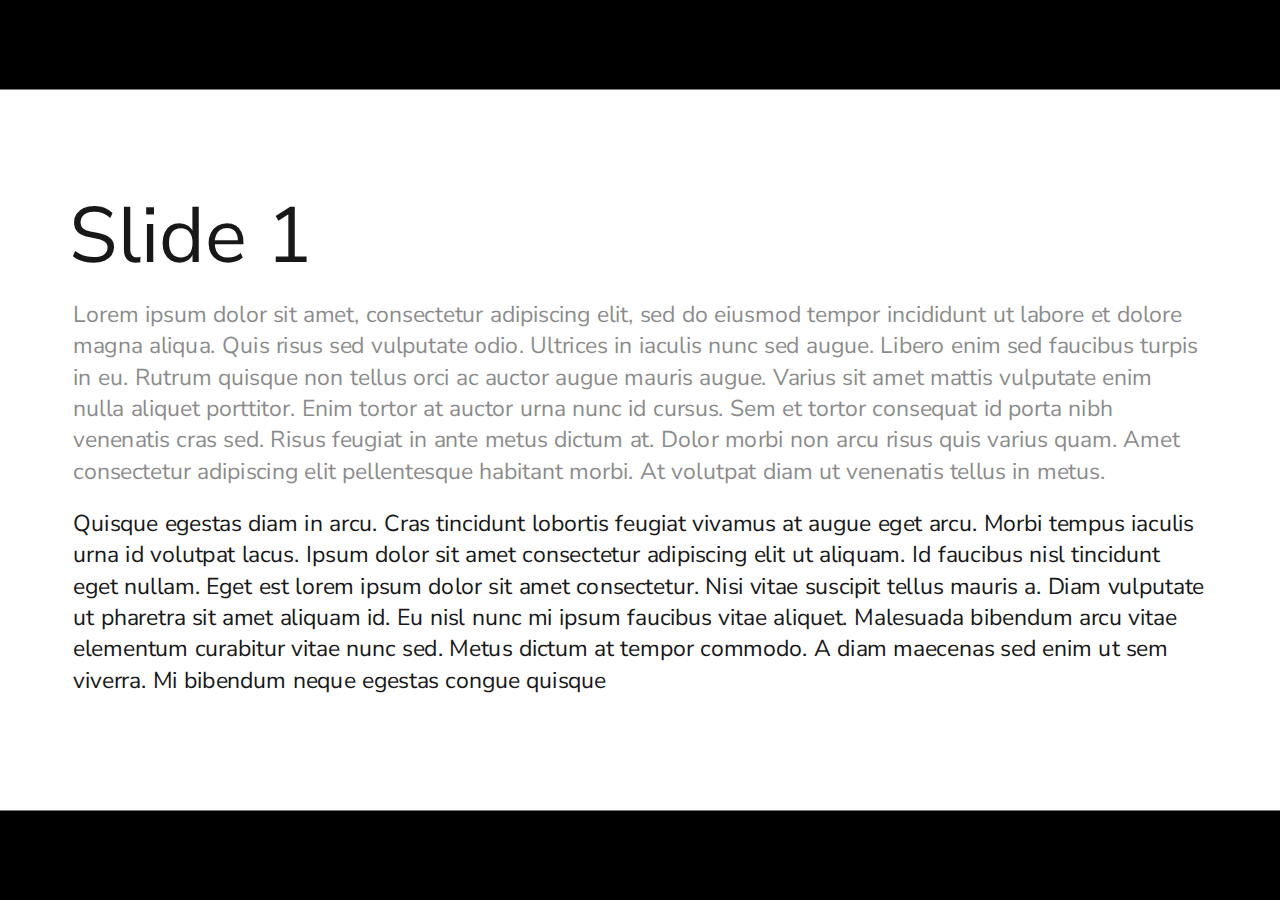
==== index.html @ 7405a23f "test" ====
<!DOCTYPE html>
<html lang="en">

<head>
  <meta charset="UTF-8">
  <meta name="viewport" content="width=device-width, initial-scale=1.0">
  <link rel="icon" href="https://cdn.jsdelivr.net/gh/slidevjs/slidev/assets/favicon.png">
  <link rel="stylesheet"
    href="https://fonts.googleapis.com/css2?family=Avenir+Next:wght@200;400;600&family=Nunito+Sans:wght@200;400;600&family=Fira+Code:wght@200;400;600&display=swap"
    type="text/css">
  <script type="module" crossorigin src="assets/index-4ricTCFQ.js"></script>
  <link rel="stylesheet" crossorigin href="assets/index-AmIYanG_.css">
</head>

<body>
  <div id="app"></div>

</body>

</html>
---- assets/index-AmIYanG_.css ----
#slide-container{position:relative;break-after:page;overflow:hidden}#slide-content{position:relative;position:absolute;left:50%;top:50%;overflow:hidden;--un-bg-opacity:1;background-color:rgb(255 255 255 / var(--un-bg-opacity));--un-text-opacity:1;color:rgb(24 24 24 / var(--un-text-opacity))}.dark #slide-content{--un-bg-opacity:1;background-color:rgb(18 18 18 / var(--un-bg-opacity));--un-text-opacity:1;color:rgb(221 221 221 / var(--un-text-opacity))}.slidev-info-dialog{max-width:37.5rem;padding:1rem!important}.autocomplete-list[data-v-f5ee02a7]{margin-top:.25rem;transform:translate(var(--un-translate-x)) translateY(var(--un-translate-y)) translateZ(var(--un-translate-z)) rotate(var(--un-rotate)) rotateX(var(--un-rotate-x)) rotateY(var(--un-rotate-y)) rotate(var(--un-rotate-z)) skew(var(--un-skew-x)) skewY(var(--un-skew-y)) scaleX(var(--un-scale-x)) scaleY(var(--un-scale-y)) scaleZ(var(--un-scale-z));overflow:auto;--un-bg-opacity:1;background-color:rgb(255 255 255 / var(--un-bg-opacity));--un-text-opacity:1;color:rgb(24 24 24 / var(--un-text-opacity));max-height:calc(100vh - 100px)}.dark .autocomplete-list[data-v-f5ee02a7]{--un-bg-opacity:1;background-color:rgb(18 18 18 / var(--un-bg-opacity));--un-text-opacity:1;color:rgb(221 221 221 / var(--un-text-opacity))}.autocomplete[data-v-f5ee02a7]{cursor:pointer}.select-list[data-v-3f89fa11]{padding-top:.5rem;padding-bottom:.5rem}.item[data-v-3f89fa11]{display:flex;cursor:default;white-space:nowrap;border-radius:.25rem;padding:.25rem 1rem}.item svg[data-v-3f89fa11]{margin-top:auto;margin-bottom:auto;margin-right:.25rem;margin-left:-.5rem}.item[data-v-3f89fa11]:hover{--un-bg-opacity:1;background-color:rgb(156 163 175 / var(--un-bg-opacity));--un-bg-opacity:.1}.title[data-v-3f89fa11]{padding:.25rem 1.75rem;font-size:.75rem;line-height:1rem;letter-spacing:.1em;text-transform:uppercase;opacity:.5}#slideshow[data-v-afb4231e]{height:100%}#slideshow>div[data-v-afb4231e]{position:absolute;height:100%;width:100%}#print-content{--un-bg-opacity:1;background-color:rgb(255 255 255 / var(--un-bg-opacity));--un-text-opacity:1;color:rgb(24 24 24 / var(--un-text-opacity))}.dark #print-content{--un-bg-opacity:1;background-color:rgb(18 18 18 / var(--un-bg-opacity));--un-text-opacity:1;color:rgb(221 221 221 / var(--un-text-opacity))}.print-slide-container{position:relative;break-after:page;overflow:hidden}html.print,html.print body,html.print #app{height:auto;overflow:auto}html.print #page-root{height:auto;overflow:hidden}html.print *{-webkit-print-color-adjust:exact}html.print{width:100%;height:100%;overflow:visible}html.print body{margin:0 auto;border:0;padding:0;float:none;overflow:visible}.slidev-layout.end[data-v-e532b98d]{display:grid;height:100%;-webkit-user-select:none;user-select:none;place-content:center;--un-bg-opacity:1;background-color:rgb(0 0 0 / var(--un-bg-opacity));text-align:center;font-size:1.25rem;line-height:1.75rem;--un-text-opacity:1;color:rgb(255 255 255 / var(--un-text-opacity));--un-text-opacity:.85;letter-spacing:.1em}*,:before,:after{box-sizing:border-box;border-width:0;border-style:solid;border-color:var(--un-default-border-color, #e5e7eb)}:before,:after{--un-content: ""}html,:host{line-height:1.5;-webkit-text-size-adjust:100%;-moz-tab-size:4;tab-size:4;font-family:ui-sans-serif,system-ui,sans-serif,"Apple Color Emoji","Segoe UI Emoji",Segoe UI Symbol,"Noto Color Emoji";font-feature-settings:normal;font-variation-settings:normal;-webkit-tap-highlight-color:transparent}body{margin:0;line-height:inherit}hr{height:0;color:inherit;border-top-width:1px}abbr:where([title]){text-decoration:underline dotted}h1,h2,h3,h4,h5,h6{font-size:inherit;font-weight:inherit}a{color:inherit;text-decoration:inherit}b,strong{font-weight:bolder}code,kbd,samp,pre{font-family:ui-monospace,SFMono-Regular,Menlo,Monaco,Consolas,Liberation Mono,Courier New,monospace;font-feature-settings:normal;font-variation-settings:normal;font-size:1em}small{font-size:80%}sub,sup{font-size:75%;line-height:0;position:relative;vertical-align:baseline}sub{bottom:-.25em}sup{top:-.5em}table{text-indent:0;border-color:inherit;border-collapse:collapse}button,input,optgroup,select,textarea{font-family:inherit;font-feature-settings:inherit;font-variation-settings:inherit;font-size:100%;font-weight:inherit;line-height:inherit;color:inherit;margin:0;padding:0}button,select{text-transform:none}button,[type=button],[type=reset],[type=submit]{-webkit-appearance:button;background-color:transparent;background-image:none}:-moz-focusring{outline:auto}:-moz-ui-invalid{box-shadow:none}progress{vertical-align:baseline}::-webkit-inner-spin-button,::-webkit-outer-spin-button{height:auto}[type=search]{-webkit-appearance:textfield;outline-offset:-2px}::-webkit-search-decoration{-webkit-appearance:none}::-webkit-file-upload-button{-webkit-appearance:button;font:inherit}summary{display:list-item}blockquote,dl,dd,h1,h2,h3,h4,h5,h6,hr,figure,p,pre{margin:0}fieldset{margin:0;padding:0}legend{padding:0}ol,ul,menu{list-style:none;margin:0;padding:0}dialog{padding:0}textarea{resize:vertical}input::placeholder,textarea::placeholder{opacity:1;color:#9ca3af}button,[role=button]{cursor:pointer}:disabled{cursor:default}img,svg,video,canvas,audio,iframe,embed,object{display:block;vertical-align:middle}img,video{max-width:100%;height:auto}[hidden]{display:none}*,:before,:after{--un-rotate:0;--un-rotate-x:0;--un-rotate-y:0;--un-rotate-z:0;--un-scale-x:1;--un-scale-y:1;--un-scale-z:1;--un-skew-x:0;--un-skew-y:0;--un-translate-x:0;--un-translate-y:0;--un-translate-z:0;--un-pan-x: ;--un-pan-y: ;--un-pinch-zoom: ;--un-scroll-snap-strictness:proximity;--un-ordinal: ;--un-slashed-zero: ;--un-numeric-figure: ;--un-numeric-spacing: ;--un-numeric-fraction: ;--un-border-spacing-x:0;--un-border-spacing-y:0;--un-ring-offset-shadow:0 0 rgb(0 0 0 / 0);--un-ring-shadow:0 0 rgb(0 0 0 / 0);--un-shadow-inset: ;--un-shadow:0 0 rgb(0 0 0 / 0);--un-ring-inset: ;--un-ring-offset-width:0px;--un-ring-offset-color:#fff;--un-ring-width:0px;--un-ring-color:rgb(147 197 253 / .5);--un-blur: ;--un-brightness: ;--un-contrast: ;--un-drop-shadow: ;--un-grayscale: ;--un-hue-rotate: ;--un-invert: ;--un-saturate: ;--un-sepia: ;--un-backdrop-blur: ;--un-backdrop-brightness: ;--un-backdrop-contrast: ;--un-backdrop-grayscale: ;--un-backdrop-hue-rotate: ;--un-backdrop-invert: ;--un-backdrop-opacity: ;--un-backdrop-saturate: ;--un-backdrop-sepia: }::backdrop{--un-rotate:0;--un-rotate-x:0;--un-rotate-y:0;--un-rotate-z:0;--un-scale-x:1;--un-scale-y:1;--un-scale-z:1;--un-skew-x:0;--un-skew-y:0;--un-translate-x:0;--un-translate-y:0;--un-translate-z:0;--un-pan-x: ;--un-pan-y: ;--un-pinch-zoom: ;--un-scroll-snap-strictness:proximity;--un-ordinal: ;--un-slashed-zero: ;--un-numeric-figure: ;--un-numeric-spacing: ;--un-numeric-fraction: ;--un-border-spacing-x:0;--un-border-spacing-y:0;--un-ring-offset-shadow:0 0 rgb(0 0 0 / 0);--un-ring-shadow:0 0 rgb(0 0 0 / 0);--un-shadow-inset: ;--un-shadow:0 0 rgb(0 0 0 / 0);--un-ring-inset: ;--un-ring-offset-width:0px;--un-ring-offset-color:#fff;--un-ring-width:0px;--un-ring-color:rgb(147 197 253 / .5);--un-blur: ;--un-brightness: ;--un-contrast: ;--un-drop-shadow: ;--un-grayscale: ;--un-hue-rotate: ;--un-invert: ;--un-saturate: ;--un-sepia: ;--un-backdrop-blur: ;--un-backdrop-brightness: ;--un-backdrop-contrast: ;--un-backdrop-grayscale: ;--un-backdrop-hue-rotate: ;--un-backdrop-invert: ;--un-backdrop-opacity: ;--un-backdrop-saturate: ;--un-backdrop-sepia: }.prose :where(h1,h2,h3,h4,h5,h6):not(:where(.not-prose,.not-prose *)){color:var(--un-prose-headings);font-weight:600;line-height:1.25}.prose :where(a):not(:where(.not-prose,.not-prose *)){color:var(--un-prose-links);text-decoration:underline;font-weight:500}.prose :where(a code):not(:where(.not-prose,.not-prose *)){color:var(--un-prose-links)}.prose :where(p,ul,ol,pre):not(:where(.not-prose,.not-prose *)){margin:1em 0;line-height:1.75}.prose :where(blockquote):not(:where(.not-prose,.not-prose *)){margin:1em 0;padding-left:1em;font-style:italic;border-left:.25em solid var(--un-prose-borders)}.prose :where(h1):not(:where(.not-prose,.not-prose *)){margin:1rem 0;font-size:2.25em}.prose :where(h2):not(:where(.not-prose,.not-prose *)){margin:1.75em 0 .5em;font-size:1.75em}.prose :where(h3):not(:where(.not-prose,.not-prose *)){margin:1.5em 0 .5em;font-size:1.375em}.prose :where(h4):not(:where(.not-prose,.not-prose *)){margin:1em 0;font-size:1.125em}.prose :where(img,video):not(:where(.not-prose,.not-prose *)){max-width:100%}.prose :where(figure,picture):not(:where(.not-prose,.not-prose *)){margin:1em 0}.prose :where(figcaption):not(:where(.not-prose,.not-prose *)){color:var(--un-prose-captions);font-size:.875em}.prose :where(code):not(:where(.not-prose,.not-prose *)){color:var(--un-prose-code);font-size:.875em;font-weight:600;font-family:Fira Code,ui-monospace,SFMono-Regular,Menlo,Monaco,Consolas,Liberation Mono,Courier New,monospace}.prose :where(:not(pre)>code):not(:where(.not-prose,.not-prose *)):before,.prose :where(:not(pre)>code):not(:where(.not-prose,.not-prose *)):after{content:"`"}.prose :where(pre):not(:where(.not-prose,.not-prose *)){padding:1.25rem 1.5rem;overflow-x:auto;border-radius:.375rem}.prose :where(pre,code):not(:where(.not-prose,.not-prose *)){white-space:pre;word-spacing:normal;word-break:normal;word-wrap:normal;-moz-tab-size:4;-o-tab-size:4;tab-size:4;-webkit-hyphens:none;-moz-hyphens:none;hyphens:none;background:transparent}.prose :where(pre code):not(:where(.not-prose,.not-prose *)){font-weight:inherit}.prose :where(ol,ul):not(:where(.not-prose,.not-prose *)){padding-left:1.25em}.prose :where(ol):not(:where(.not-prose,.not-prose *)){list-style-type:decimal}.prose :where(ol[type=A]):not(:where(.not-prose,.not-prose *)){list-style-type:upper-alpha}.prose :where(ol[type=a]):not(:where(.not-prose,.not-prose *)){list-style-type:lower-alpha}.prose :where(ol[type=A s]):not(:where(.not-prose,.not-prose *)){list-style-type:upper-alpha}.prose :where(ol[type=a s]):not(:where(.not-prose,.not-prose *)){list-style-type:lower-alpha}.prose :where(ol[type=I]):not(:where(.not-prose,.not-prose *)){list-style-type:upper-roman}.prose :where(ol[type=i]):not(:where(.not-prose,.not-prose *)){list-style-type:lower-roman}.prose :where(ol[type=I s]):not(:where(.not-prose,.not-prose *)){list-style-type:upper-roman}.prose :where(ol[type=i s]):not(:where(.not-prose,.not-prose *)){list-style-type:lower-roman}.prose :where(ol[type="1"]):not(:where(.not-prose,.not-prose *)){list-style-type:decimal}.prose :where(ul):not(:where(.not-prose,.not-prose *)){list-style-type:disc}.prose :where(ol>li):not(:where(.not-prose,.not-prose *))::marker,.prose :where(ul>li):not(:where(.not-prose,.not-prose *))::marker,.prose :where(summary):not(:where(.not-prose,.not-prose *))::marker{color:var(--un-prose-lists)}.prose :where(hr):not(:where(.not-prose,.not-prose *)){margin:2em 0;border:1px solid var(--un-prose-hr)}.prose :where(table):not(:where(.not-prose,.not-prose *)){display:block;margin:1em 0;border-collapse:collapse;overflow-x:auto}.prose :where(tr):not(:where(.not-prose,.not-prose *)):nth-child(2n){background:var(--un-prose-bg-soft)}.prose :where(td,th):not(:where(.not-prose,.not-prose *)){border:1px solid var(--un-prose-borders);padding:.625em 1em}.prose :where(abbr):not(:where(.not-prose,.not-prose *)){cursor:help}.prose :where(kbd):not(:where(.not-prose,.not-prose *)){color:var(--un-prose-code);border:1px solid;padding:.25rem .5rem;font-size:.875em;border-radius:.25rem}.prose :where(details):not(:where(.not-prose,.not-prose *)){margin:1em 0;padding:1.25rem 1.5rem;background:var(--un-prose-bg-soft)}.prose :where(summary):not(:where(.not-prose,.not-prose *)){cursor:pointer;font-weight:600}.prose{color:var(--un-prose-body);max-width:65ch}.container{width:100%}.border-main,.dark [border~="dark:main"],.dark [dark\:border~=main],[border~=main]{border-color:#9ca3af33}.bg-active{background-color:#9ca3af1a}.bg-main{--un-bg-opacity:1;background-color:rgb(255 255 255 / var(--un-bg-opacity));--un-text-opacity:1;color:rgb(24 24 24 / var(--un-text-opacity))}.dark .bg-main{--un-bg-opacity:1;background-color:rgb(18 18 18 / var(--un-bg-opacity));--un-text-opacity:1;color:rgb(221 221 221 / var(--un-text-opacity))}@media print{.print-container{width:100%}}@media (min-width: 640px){.container{max-width:640px}}@media (min-width: 640px){@media print{.print-container{max-width:640px}}}@media (min-width: 768px){.container{max-width:768px}}@media (min-width: 768px){@media print{.print-container{max-width:768px}}}@media (min-width: 1024px){.container{max-width:1024px}}@media (min-width: 1024px){@media print{.print-container{max-width:1024px}}}@media (min-width: 1280px){.container{max-width:1280px}}@media (min-width: 1280px){@media print{.print-container{max-width:1280px}}}@media (min-width: 1536px){.container{max-width:1536px}}@media (min-width: 1536px){@media print{.print-container{max-width:1536px}}}:root{--slidev-code-background: rgba(125,125,125,.03);--slidev-code-font-family: "Fira Code",ui-monospace,SFMono-Regular,Menlo,Monaco,Consolas,"Liberation Mono","Courier New",monospace;--slidev-code-padding: 8px;--slidev-code-font-size: 12px;--slidev-code-line-height: 18px;--slidev-code-radius: 4px;--slidev-code-margin: 4px 0;--slidev-transition-duration: .5s;--slidev-slide-container-background: black;--slidev-controls-foreground: white}html,body,#app,#page-root{padding:0;margin:0;width:100%;height:100vh;height:calc(var(--vh, 1vh) * 100);overflow:hidden;font-family:Avenir Next,Nunito Sans,ui-sans-serif,system-ui,-apple-system,BlinkMacSystemFont,Segoe UI,Roboto,Helvetica Neue,Arial,Noto Sans,sans-serif,"Apple Color Emoji","Segoe UI Emoji",Segoe UI Symbol,"Noto Color Emoji"}html{background:transparent}.slidev-icon-btn{display:inline-block;cursor:pointer;-webkit-user-select:none;user-select:none;outline:2px solid transparent!important;outline-offset:2px!important;border-radius:.25rem;padding:.25rem;vertical-align:middle;opacity:.75;transition-property:color,background-color,border-color,outline-color,text-decoration-color,fill,stroke,opacity,box-shadow,transform,filter,backdrop-filter;transition-duration:.15s;transition-duration:.2s;transition-timing-function:cubic-bezier(.4,0,.2,1)}@media (min-width: 768px){.slidev-icon-btn{padding:.5rem}}.slidev-icon-btn:hover{--un-bg-opacity:1;background-color:rgb(156 163 175 / var(--un-bg-opacity));--un-bg-opacity:.1;opacity:1}.slidev-icon-btn.shallow{opacity:.3}.slidev-icon-btn.active{opacity:1}.slidev-icon-btn.disabled{pointer-events:none;opacity:.25}.slidev-vclick-target{transition-property:opacity;transition-timing-function:cubic-bezier(.4,0,.2,1);transition-duration:.15s;transition-duration:.1s}.slidev-vclick-hidden{pointer-events:none!important;opacity:0!important}.slidev-vclick-fade{opacity:.5}.slidev-icon{display:inline-block;vertical-align:sub;line-height:1em}.slidev-page{position:absolute;position:relative;top:0;left:0;right:0;width:100%}html.dark:root{color-scheme:dark}html.dark .shiki-light{display:none}html:not(.dark) .shiki-dark{display:none}.shiki-container{position:relative;display:flex;flex-direction:column}.shiki-container>.shiki{height:100%}html.dark .shikiji{color:var(--shiki-dark, inherit);background:var(--shiki-dark-bg, inherit);--twoslash-popup-bg: var(--shiki-dark-bg, inherit)}html.dark .shikiji span{color:var(--shiki-dark)}html:not(.dark) .shikiji{color:var(--shiki-light, inherit);background:var(--shiki-light-bg, inherit);--twoslash-popup-bg: var(--shiki-light-bg, inherit)}html:not(.dark) .shikiji span{color:var(--shiki-light)}.shikiji.twoslash{overflow:inherit}.twoslash-meta-line.twoslash-popover-line{margin-top:-10px}.slidev-code-wrapper{margin:var(--slidev-code-margin)!important;scroll-padding:var(--slidev-code-padding)}.slidev-code-wrapper:-webkit-scrollbar{width:0px}.slidev-code{font-family:var(--slidev-code-font-family)!important;padding:var(--slidev-code-padding)!important;font-size:var(--slidev-code-font-size)!important;line-height:var(--slidev-code-line-height)!important;border-radius:var(--slidev-code-radius)!important;overflow:auto}.slidev-code .line.dishonored{opacity:.3;pointer-events:none}.slidev-code-line-numbers .slidev-code code{counter-reset:step;counter-increment:step calc(var(--start, 1) - 1)}.slidev-code-line-numbers .slidev-code code .line:before{content:counter(step);counter-increment:step;margin-right:1.5rem;display:inline-block;width:1rem;text-align:right;--un-text-opacity:1;color:rgb(156 163 175 / var(--un-text-opacity))}.dark .slidev-code-line-numbers .slidev-code code .line:before{--un-text-opacity:1;color:rgb(75 85 99 / var(--un-text-opacity))}.katex,.katex :after,.katex :before{border-color:currentColor}.CodeMirror pre.CodeMirror-placeholder{opacity:.4}.slidev-katex-wrapper .mord.dishonored{opacity:.3}.slide-left-enter-active,.slide-left-leave-active,.slide-right-enter-active,.slide-right-leave-active,.slide-up-enter-active,.slide-up-leave-active,.slide-down-enter-active,.slide-down-leave-active{transition:all var(--slidev-transition-duration) ease}.slide-left-enter-from,.slide-right-leave-to{transform:translate(100%)}.slide-left-leave-to,.slide-right-enter-from{transform:translate(-100%)}.slide-up-enter-from,.slide-down-leave-to{transform:translateY(100%)}.slide-up-leave-to,.slide-down-enter-from{transform:translateY(-100%)}.fade-enter-active,.fade-leave-active{transition:opacity var(--slidev-transition-duration) ease}.fade-enter-from,.fade-leave-to{opacity:0}.fade-out-leave-active{transition:opacity calc(var(--slidev-transition-duration) * .6) ease-out}.fade-out-enter-active{transition:opacity calc(var(--slidev-transition-duration) * .8) ease-in;transition-delay:calc(var(--slidev-transition-duration) * .6)}.fade-out-enter-from,.fade-out-leave-to{opacity:0}.slidev-layout{height:100%;padding:2.5rem 3.5rem;font-size:1.1rem}.slidev-layout pre,.slidev-layout code{-webkit-user-select:text;user-select:text}.slidev-layout code{font-family:Fira Code,ui-monospace,SFMono-Regular,Menlo,Monaco,Consolas,Liberation Mono,Courier New,monospace}.slidev-layout h1{margin-bottom:1rem;font-size:2.25rem;line-height:2.5rem}.slidev-layout h6{padding-top:.25rem;font-size:.875rem;line-height:1.25rem;font-weight:500;letter-spacing:.1em;text-transform:uppercase}.slidev-layout p{margin-top:1rem;margin-bottom:1rem;line-height:1.5rem}.slidev-layout ul{list-style:square}.slidev-layout ol{list-style:decimal}.slidev-layout li{line-height:1.8em}.slidev-layout blockquote{border-left-width:1px;border-color:var(--slidev-theme-primary);border-radius:.25rem;background-color:var(--prism-background);padding:.25rem .5rem;font-size:.875rem;line-height:1.25rem;color:var(--prism-foreground)}.slidev-layout blockquote>*{margin-top:0;margin-bottom:0}.slidev-layout table{width:100%}.slidev-layout tr{border-bottom-width:1px;--un-border-opacity:1;border-color:rgb(156 163 175 / var(--un-border-opacity));--un-border-opacity:.2}.slidev-layout th{text-align:left;font-weight:400}.slidev-layout a{border-bottom-width:1px;border-color:currentColor;border-style:dashed}.slidev-layout a:hover{border-style:solid;color:var(--slidev-theme-primary)}.slidev-layout td,.slidev-layout th{padding:.75rem .5rem}.slidev-layout b,.slidev-layout strong{font-weight:600}.slidev-layout kbd{border-width:1px;border-bottom-width:2px;--un-border-opacity:1;border-color:rgb(156 163 175 / var(--un-border-opacity));--un-border-opacity:.2;border-radius:.25rem;--un-bg-opacity:1;background-color:rgb(156 163 175 / var(--un-bg-opacity));--un-bg-opacity:.05;padding:.125rem .25rem;font-size:.75rem;line-height:1rem;font-family:Fira Code,ui-monospace,SFMono-Regular,Menlo,Monaco,Consolas,Liberation Mono,Courier New,monospace}.slidev-layout h1,[dir=ltr] h1,.slidev-layout [dir=ltr] h1,.slidev-layout h6,[dir=ltr] h6,.slidev-layout [dir=ltr] h6{margin-left:-.05em;margin-right:0}.slidev-layout li,[dir=ltr] li,.slidev-layout [dir=ltr] li{margin-left:1.1em;margin-right:0;padding-left:.2em;padding-right:0}[dir=rtl] h1,.slidev-layout [dir=rtl] h1,[dir=rtl] h6,.slidev-layout [dir=rtl] h6{margin-right:-.05em;margin-left:0}[dir=rtl] li,.slidev-layout [dir=rtl] li{margin-right:1.1em;margin-left:0;padding-right:.2em;padding-left:0}.slidev-layout h1+p{margin-top:-.5rem;margin-bottom:1rem;opacity:.5}.slidev-layout p+h2,.slidev-layout ul+h2,.slidev-layout table+h2{margin-top:2.5rem}.slidev-layout h1{margin-bottom:1rem;margin-left:-.05em;font-size:2.25rem;line-height:2.5rem}.slidev-layout h2{font-size:1.875rem;line-height:2.25rem}.slidev-layout h3{font-size:1.5rem;line-height:2rem}.slidev-layout h4{font-size:1.25rem;line-height:1.75rem}.slidev-layout h5{font-size:1rem;line-height:1.5rem}.slidev-layout h6{margin-left:-.05em;padding-top:.25rem;font-size:.875rem;line-height:1.25rem;font-weight:500;letter-spacing:.1em;text-transform:uppercase}.slidev-layout h6:not(.opacity-100){opacity:.4}.slidev-layout.cover,.slidev-layout.intro{display:grid;height:100%}.slidev-layout.cover h1,.slidev-layout.intro h1{font-size:3.75rem;line-height:1;line-height:5rem}.slidev-layout.fact{display:grid;height:100%;text-align:center}.slidev-layout.fact h1{font-size:6rem;line-height:1;font-weight:700}.slidev-layout.fact h1+p{font-size:1.5rem;line-height:2rem;font-weight:700}.slidev-layout.statement{display:grid;height:100%;text-align:center}.slidev-layout.statement h1{font-size:3.75rem;line-height:1;font-weight:700}.slidev-layout.quote{display:grid;height:100%}.slidev-layout.quote h1+p{margin-top:.5rem}.slidev-layout.section h1{font-size:3.75rem;line-height:1;font-weight:500;line-height:5rem}:root{--prism-scheme: light;--prism-foreground: #6e6e6e;--prism-background: #f4f4f4;--prism-comment: #a8a8a8;--prism-string: #555555;--prism-literal: #333333;--prism-keyword: #000000;--prism-function: #4f4f4f;--prism-deleted: #333333;--prism-class: #333333;--prism-builtin: #757575;--prism-property: #333333;--prism-namespace: #4f4f4f;--prism-punctuation: #ababab;--prism-decorator: var(--prism-class);--prism-operator: var(--prism-punctuation);--prism-number: var(--prism-literal);--prism-boolean: var(--prism-literal);--prism-variable: var(--prism-literal);--prism-constant: var(--prism-literal);--prism-symbol: var(--prism-literal);--prism-interpolation: var(--prism-literal);--prism-selector: var(--prism-keyword);--prism-keyword-control: var(--prism-keyword);--prism-regex: var(--prism-string);--prism-json-property: var(--prism-property);--prism-inline-background: var(--prism-background);--prism-comment-style: italic;--prism-url-decoration: underline;--prism-line-number: #a5a5a5;--prism-line-number-gutter: #333333;--prism-line-highlight-background: #eeeeee;--prism-selection-background: #dddddd;--prism-marker-color: var(--prism-foreground);--prism-marker-opacity: .4;--prism-marker-font-size: .8em;--prism-font-size: 1em;--prism-line-height: 1.5em;--prism-font-family: monospace;--prism-inline-font-size: var(--prism-font-size);--prism-block-font-size: var(--prism-font-size);--prism-tab-size: 2;--prism-block-padding-x: 1em;--prism-block-padding-y: 1em;--prism-block-margin-x: 0;--prism-block-margin-y: .5em;--prism-block-radius: .3em;--prism-inline-padding-x: .3em;--prism-inline-padding-y: .1em;--prism-inline-radius: .3em}div[class*=language-],pre[class*=language-],code[class*=language-]{font-size:var(--prism-font-size);font-family:var(--prism-font-family);direction:ltr;text-align:left;white-space:pre;word-spacing:normal;word-break:normal;line-height:var(--prism-line-height);-moz-tab-size:var(--prism-tab-size);-o-tab-size:var(--prism-tab-size);tab-size:var(--prism-tab-size);-webkit-hyphens:none;-moz-hyphens:none;-ms-hyphens:none;hyphens:none;color:var(--prism-foreground)!important}div[class*=language-],pre[class*=language-]{font-size:var(--prism-block-font-size);padding:var(--prism-block-padding-y) var(--prism-block-padding-x);margin:var(--prism-block-margin-y) var(--prism-block-margin-x);border-radius:var(--prism-block-radius);overflow:auto;background:var(--prism-background)}:not(pre)>code[class*=language-]{font-size:var(--prism-inline-font-size);padding:var(--prism-inline-padding-y) var(--prism-inline-padding-x);border-radius:var(--prism-inline-radius);background:var(--prism-inline-background)}pre[class*=language-]::-moz-selection,pre[class*=language-] ::-moz-selection,code[class*=language-]::-moz-selection,code[class*=language-] ::-moz-selection{background:var(--prism-selection-background)}pre[class*=language-]::selection,pre[class*=language-] ::selection,code[class*=language-]::selection,code[class*=language-] ::selection{background:var(--prism-selection-background)}.token.comment,.token.prolog,.token.doctype,.token.cdata{color:var(--prism-comment);font-style:var(--prism-comment-style)}.token.namespace{color:var(--prism-namespace)}.token.interpolation{color:var(--prism-interpolation)}.token.string{color:var(--prism-string)}.token.punctuation{color:var(--prism-punctuation)}.token.operator{color:var(--prism-operator)}.token.keyword.module,.token.keyword.control-flow{color:var(--prism-keyword-control)}.token.url,.token.symbol,.token.inserted{color:var(--prism-symbol)}.token.constant{color:var(--prism-constant)}.token.string.url{text-decoration:var(--prism-url-decoration)}.token.boolean,.language-json .token.boolean{color:var(--prism-boolean)}.token.number,.language-json .token.number{color:var(--prism-number)}.token.variable{color:var(--prism-variable)}.token.keyword{color:var(--prism-keyword)}.token.atrule,.token.attr-value,.token.selector{color:var(--prism-selector)}.token.function{color:var(--prism-function)}.token.deleted{color:var(--prism-deleted)}.token.important,.token.bold{font-weight:700}.token.italic{font-style:italic}.token.class-name{color:var(--prism-class)}.token.tag,.token.builtin{color:var(--prism-builtin)}.token.attr-name,.token.property,.token.entity{color:var(--prism-property)}.language-json .token.property{color:var(--prism-json-property)}.token.regex{color:var(--prism-regex)}.token.decorator,.token.annotation{color:var(--prism-decorator)}.line-numbers .line-numbers-rows{border-right-color:var(--prism-line-number)}.line-numbers-rows>span:before{color:var(--prism-line-number-gutter)}.line-highlight{background:var(--prism-line-highlight-background)}:root{--cm-scheme: light;--cm-foreground: #6e6e6e;--cm-background: #f4f4f4;--cm-comment: #a8a8a8;--cm-string: #555555;--cm-literal: #333333;--cm-keyword: #000000;--cm-function: #4f4f4f;--cm-deleted: #333333;--cm-class: #333333;--cm-builtin: #757575;--cm-property: #333333;--cm-namespace: #4f4f4f;--cm-punctuation: #ababab;--cm-decorator: var(--cm-class);--cm-operator: var(--cm-punctuation);--cm-number: var(--cm-literal);--cm-boolean: var(--cm-literal);--cm-variable: var(--cm-literal);--cm-constant: var(--cm-literal);--cm-symbol: var(--cm-literal);--cm-interpolation: var(--cm-literal);--cm-selector: var(--cm-keyword);--cm-keyword-control: var(--cm-keyword);--cm-regex: var(--cm-string);--cm-json-property: var(--cm-property);--cm-inline-background: var(--cm-background);--cm-comment-style: italic;--cm-url-decoration: underline;--cm-line-number: #a5a5a5;--cm-line-number-gutter: #333333;--cm-line-highlight-background: #eeeeee;--cm-selection-background: #aaaaaa;--cm-marker-color: var(--cm-foreground);--cm-marker-opacity: .4;--cm-marker-font-size: .8em;--cm-font-size: 1em;--cm-line-height: 1.5em;--cm-font-family: monospace;--cm-inline-font-size: var(--cm-font-size);--cm-block-font-size: var(--cm-font-size);--cm-tab-size: 2;--cm-block-padding-x: 1em;--cm-block-padding-y: 1em;--cm-block-margin-x: 0;--cm-block-margin-y: .5em;--cm-block-radius: .3em;--cm-inline-padding-x: .3em;--cm-inline-padding-y: .1em;--cm-inline-radius: .3em}.cm-s-vars.CodeMirror{background-color:var(--cm-background);color:var(--cm-foreground)}.cm-s-vars .CodeMirror-gutters{background:var(--cm-line-number-gutter);color:var(--cm-line-number);border:none}.cm-s-vars .CodeMirror-guttermarker,.cm-s-vars .CodeMirror-guttermarker-subtle,.cm-s-vars .CodeMirror-linenumber{color:var(--cm-line-number)}.cm-s-vars div.CodeMirror-selected,.cm-s-vars.CodeMirror-focused div.CodeMirror-selected{background:var(--cm-selection-background)}.cm-s-vars .CodeMirror-line::selection,.cm-s-vars .CodeMirror-line>span::selection,.cm-s-vars .CodeMirror-line>span>span::selection{background:var(--cm-selection-background)}.cm-s-vars .CodeMirror-line::-moz-selection,.cm-s-vars .CodeMirror-line>span::-moz-selection,.cm-s-vars .CodeMirror-line>span>span::-moz-selection{background:var(--cm-selection-background)}.cm-s-vars .CodeMirror-activeline-background{background:var(--cm-line-highlight-background)}.cm-s-vars .cm-keyword{color:var(--cm-keyword)}.cm-s-vars .cm-variable,.cm-s-vars .cm-variable-2,.cm-s-vars .cm-variable-3,.cm-s-vars .cm-type{color:var(--cm-variable)}.cm-s-vars .cm-builtin{color:var(--cm-builtin)}.cm-s-vars .cm-atom{color:var(--cm-literal)}.cm-s-vars .cm-number{color:var(--cm-number)}.cm-s-vars .cm-def{color:var(--cm-decorator)}.cm-s-vars .cm-string,.cm-s-vars .cm-string-2{color:var(--cm-string)}.cm-s-vars .cm-comment{color:var(--cm-comment)}.cm-s-vars .cm-tag{color:var(--cm-builtin)}.cm-s-vars .cm-meta{color:var(--cm-namespace)}.cm-s-vars .cm-attribute,.cm-s-vars .cm-property{color:var(--cm-property)}.cm-s-vars .cm-qualifier{color:var(--cm-keyword)}.cm-s-vars .cm-error{color:var(--prism-deleted)}.cm-s-vars .cm-operator,.cm-s-vars .cm-bracket{color:var(--cm-punctuation)}.cm-s-vars .CodeMirror-matchingbracket{text-decoration:underline}.cm-s-vars .CodeMirror-cursor{border-left:1px solid currentColor}:root{--cm-scheme: var(--prism-scheme);--cm-foreground: var(--prism-foreground);--cm-background: var(--prism-background);--cm-comment: var(--prism-comment);--cm-string: var(--prism-string);--cm-literal: var(--prism-literal);--cm-keyword: var(--prism-keyword);--cm-function: var(--prism-function);--cm-deleted: var(--prism-deleted);--cm-class: var(--prism-class);--cm-builtin: var(--prism-builtin);--cm-property: var(--prism-property);--cm-namespace: var(--prism-namespace);--cm-punctuation: var(--prism-punctuation);--cm-decorator: var(--prism-decorator);--cm-operator: var(--prism-operator);--cm-number: var(--prism-number);--cm-boolean: var(--prism-boolean);--cm-variable: var(--prism-variable);--cm-constant: var(--prism-constant);--cm-symbol: var(--prism-symbol);--cm-interpolation: var(--prism-interpolation);--cm-selector: var(--prism-selector);--cm-keyword-control: var(--prism-keyword-control);--cm-regex: var(--prism-regex);--cm-json-property: var(--prism-json-property);--cm-inline-background: var(--prism-inline-background);--cm-comment-style: var(--prism-comment-style);--cm-url-decoration: var(--prism-url-decoration);--cm-line-number: var(--prism-line-number);--cm-line-number-gutter: var(--prism-line-number-gutter);--cm-line-highlight-background: var(--prism-line-highlight-background);--cm-selection-background: var(--prism-selection-background);--cm-marker-color: var(--prism-marker-color);--cm-marker-opacity: var(--prism-marker-opacity);--cm-marker-font-size: var(--prism-marker-font-size);--cm-font-size: var(--prism-font-size);--cm-line-height: var(--prism-line-height);--cm-font-family: var(--prism-font-family);--cm-inline-font-size: var(--prism-inline-font-size);--cm-block-font-size: var(--prism-block-font-size);--cm-tab-size: var(--prism-tab-size);--cm-block-padding-x: var(--prism-block-padding-x);--cm-block-padding-y: var(--prism-block-padding-y);--cm-block-margin-x: var(--prism-block-margin-x);--cm-block-margin-y: var(--prism-block-margin-y);--cm-block-radius: var(--prism-block-radius);--cm-inline-padding-x: var(--prism-inline-padding-x);--cm-inline-padding-y: var(--prism-inline-padding-y);--cm-inline-radius: var(--prism-inline-radius)}:root{--prism-font-family: var(--slidev-code-font-family);--slidev-code-background: var(--prism-background)}html:not(.dark){--prism-foreground: #393a34;--prism-background: #f8f8f8;--prism-comment: #a0ada0;--prism-string: #b56959;--prism-literal: #2f8a89;--prism-number: #296aa3;--prism-keyword: #1c6b48;--prism-function: #6c7834;--prism-boolean: #1c6b48;--prism-constant: #a65e2b;--prism-deleted: #a14f55;--prism-class: #2993a3;--prism-builtin: #ab5959;--prism-property: #b58451;--prism-namespace: #b05a78;--prism-punctuation: #8e8f8b;--prism-decorator: #bd8f8f;--prism-regex: #ab5e3f;--prism-json-property: #698c96}html.dark{--prism-foreground: #d4cfbf;--prism-background: #1b1b1b;--prism-comment: #758575;--prism-string: #d48372;--prism-literal: #429988;--prism-keyword: #4d9375;--prism-boolean: #1c6b48;--prism-number: #6394bf;--prism-variable: #c2b36e;--prism-function: #a1b567;--prism-deleted: #a14f55;--prism-class: #54b1bf;--prism-builtin: #e0a569;--prism-property: #dd8e6e;--prism-namespace: #db889a;--prism-punctuation: #858585;--prism-decorator: #bd8f8f;--prism-regex: #ab5e3f;--prism-json-property: #6b8b9e;--prism-line-number: #888888;--prism-line-number-gutter: #eeeeee;--prism-line-highlight-background: #444444;--prism-selection-background: #444444}:not(pre)>code{font-size:.9em;background:var(--prism-background);border-radius:.25rem;padding-top:.125rem;padding-bottom:.125rem;font-weight:300}:not(pre)>code:before,:not(pre)>code:after{content:"`";opacity:.5}:not(pre)>code:before{margin-right:-.08em}.shiki-light{background:#f8f8f8!important}.shiki-dark{background:#1b1b1b!important}.sr-only{position:absolute;width:1px;height:1px;padding:0;margin:-1px;overflow:hidden;clip:rect(0,0,0,0);white-space:nowrap;border-width:0}.pointer-events-none{pointer-events:none}.visible{visibility:visible}.absolute{position:absolute}.fixed{position:fixed}.relative{position:relative}.bottom-0{bottom:0}.bottom-10{bottom:2.5rem}.left-0{left:0}.left-1{left:.25rem}.left-1\/2{left:50%}.right-0{right:0}.right-1{right:.25rem}.right-4{right:1rem}.right-5{right:1.25rem}.top-0{top:0}.top-1\/2{top:50%}.-top-20{top:-5rem}.top-4{top:1rem}.top-5{top:1.25rem}.-z-1{z-index:-1}.z-20{z-index:20}.grid{display:grid}.grid-cols-\[1fr_max-content\]{grid-template-columns:1fr max-content}.grid-rows-\[1fr_min-content\]{grid-template-rows:1fr min-content}.m-1{margin:.25rem}.m-4{margin:1rem}.m-auto{margin:auto}.my--4{margin-top:-1rem;margin-bottom:-1rem}.children\:my-auto>*,.my-auto{margin-top:auto;margin-bottom:auto}.mb-10{margin-bottom:2.5rem}.mb-4{margin-bottom:1rem}.mb-8{margin-bottom:2rem}.ml-0{margin-left:0}.-ml-2{margin-left:-.5rem}.ml-2{margin-left:.5rem}.mr-1{margin-right:.25rem}.mr-2{margin-right:.5rem}.-mt-0\.5{margin-top:-.125rem}.mt-1{margin-top:.25rem}.mt-2{margin-top:.5rem}.block{display:block}.inline-block{display:inline-block}.hidden{display:none}.h-\[calc\(var\(--vh\,1vh\)\*100\)\]{height:calc(var(--vh,1vh) * 100)}.h-0\.7{height:.175rem}.h-10{height:2.5rem}.h-22px{height:22px}.h-2px{height:2px}.h-40px{height:40px}.h-5{height:1.25rem}.h-6{height:1.5rem}.h-full{height:100%}.h1{height:.25rem}.h2{height:.5rem}.max-w-150{max-width:37.5rem}.max-w-90,[max-w-90=""]{max-width:22.5rem}.max-w-full{max-width:100%}.min-w-90,[min-w-90=""]{min-width:22.5rem}.w-1px{width:1px}.w-22px{width:22px}.w-4,[w-4=""]{width:1rem}.w-5{width:1.25rem}.w-6{width:1.5rem}.w-90,[w-90=""]{width:22.5rem}.w-full{width:100%}.flex,[flex~="~"]{display:flex}.flex-auto{flex:1 1 auto}.flex-col{flex-direction:column}.flex-wrap{flex-wrap:wrap}.flex-wrap-reverse{flex-wrap:wrap-reverse}.-rotate-45{--un-rotate-x:0;--un-rotate-y:0;--un-rotate-z:0;--un-rotate:-45deg;transform:translate(var(--un-translate-x)) translateY(var(--un-translate-y)) translateZ(var(--un-translate-z)) rotate(var(--un-rotate)) rotateX(var(--un-rotate-x)) rotateY(var(--un-rotate-y)) rotate(var(--un-rotate-z)) skew(var(--un-skew-x)) skewY(var(--un-skew-y)) scaleX(var(--un-scale-x)) scaleY(var(--un-scale-y)) scaleZ(var(--un-scale-z))}.scale-102{--un-scale-x:1.02;--un-scale-y:1.02;transform:translate(var(--un-translate-x)) translateY(var(--un-translate-y)) translateZ(var(--un-translate-z)) rotate(var(--un-rotate)) rotateX(var(--un-rotate-x)) rotateY(var(--un-rotate-y)) rotate(var(--un-rotate-z)) skew(var(--un-skew-x)) skewY(var(--un-skew-y)) scaleX(var(--un-scale-x)) scaleY(var(--un-scale-y)) scaleZ(var(--un-scale-z))}.scale-85{--un-scale-x:.85;--un-scale-y:.85;transform:translate(var(--un-translate-x)) translateY(var(--un-translate-y)) translateZ(var(--un-translate-z)) rotate(var(--un-rotate)) rotateX(var(--un-rotate-x)) rotateY(var(--un-rotate-y)) rotate(var(--un-rotate-z)) skew(var(--un-skew-x)) skewY(var(--un-skew-y)) scaleX(var(--un-scale-x)) scaleY(var(--un-scale-y)) scaleZ(var(--un-scale-z))}.transform{transform:translate(var(--un-translate-x)) translateY(var(--un-translate-y)) translateZ(var(--un-translate-z)) rotate(var(--un-rotate)) rotateX(var(--un-rotate-x)) rotateY(var(--un-rotate-y)) rotate(var(--un-rotate-z)) skew(var(--un-skew-x)) skewY(var(--un-skew-y)) scaleX(var(--un-scale-x)) scaleY(var(--un-scale-y)) scaleZ(var(--un-scale-z))}.cursor-default{cursor:default}.cursor-pointer,[cursor-pointer=""]{cursor:pointer}.touch-none{touch-action:none}.select-none{-webkit-user-select:none;user-select:none}.resize{resize:both}.resize-none{resize:none}.break-inside-avoid-page{break-inside:avoid-page}.break-after-page{break-after:page}.place-content-center{place-content:center}.items-center,[items-center=""]{align-items:center}.gap-2,[flex~=gap-2]{gap:.5rem}.gap-0\.5{gap:.125rem}.gap-1{gap:.25rem}.gap-4{gap:1rem}.gap-x-8{column-gap:2rem}.gap-y-4{row-gap:1rem}.of-auto,.overflow-auto{overflow:auto}.overflow-hidden{overflow:hidden}.overflow-y-auto{overflow-y:auto}.whitespace-nowrap{white-space:nowrap}.b,.border,.dark .dark\:border,.dark [dark\:border~="~"],.dark [dark~=border],[border~="~"]{border-width:1px}[border~="0"]{border-width:0px}.border-2{border-width:2px}.border-t,[border~=t]{border-top-width:1px}.border-\$slidev-theme-primary{border-color:var(--slidev-theme-primary)}.border-gray-400,.dark .dark\:border-gray-400,.dark [dark~=border-gray-400]{--un-border-opacity:1;border-color:rgb(156 163 175 / var(--un-border-opacity))}.border-gray-400\/50{border-color:#9ca3af80}.border-green{--un-border-opacity:1;border-color:rgb(74 222 128 / var(--un-border-opacity))}.border-transparent,[border~=transparent]{border-color:transparent}.hover\:border-\$slidev-theme-primary:hover{border-color:var(--slidev-theme-primary)}.border-opacity-10,.dark .dark\:border-opacity-10,.dark [dark~=border-opacity-10]{--un-border-opacity:.1}.border-opacity-50{--un-border-opacity:.5}.rounded,[border~=rounded]{border-radius:.25rem}.rounded-1\/2{border-radius:50%}.rounded-full{border-radius:9999px}.rounded-md{border-radius:.375rem}.rounded-br-md{border-bottom-right-radius:.375rem}.\!border-none{border-style:none!important}.bg-black,[bg~=black]{--un-bg-opacity:1;background-color:rgb(0 0 0 / var(--un-bg-opacity))}.bg-current{background-color:currentColor}.bg-gray-400{--un-bg-opacity:1;background-color:rgb(156 163 175 / var(--un-bg-opacity))}.bg-transparent{background-color:transparent}.hover\:bg-gray-400:hover{--un-bg-opacity:1;background-color:rgb(156 163 175 / var(--un-bg-opacity))}.bg-opacity-15{--un-bg-opacity:.15}.bg-opacity-50{--un-bg-opacity:.5}.\!bg-opacity-75{--un-bg-opacity:.75 !important}[bg~=opacity-80]{--un-bg-opacity:.8}.hover\:bg-opacity-10:hover{--un-bg-opacity:.1}.p-1{padding:.25rem}.p-16{padding:4rem}.p-2{padding:.5rem}.\!p-4{padding:1rem!important}.px,.px-4,[p~=x-4]{padding-left:1rem;padding-right:1rem}.py-2,[p~=y-2]{padding-top:.5rem;padding-bottom:.5rem}.px-1{padding-left:.25rem;padding-right:.25rem}.px-2{padding-left:.5rem;padding-right:.5rem}.px-6{padding-left:1.5rem;padding-right:1.5rem}.px-7{padding-left:1.75rem;padding-right:1.75rem}.py-1{padding-top:.25rem;padding-bottom:.25rem}.py-4{padding-top:1rem;padding-bottom:1rem}[p~=l-1]{padding-left:.25rem}[p~=r-2]{padding-right:.5rem}[p~="t-0.5"]{padding-top:.125rem}.pl-2{padding-left:.5rem}.pr-6{padding-right:1.5rem}.text-center{text-align:center}.text-right,[text-right=""]{text-align:right}.text-2xl{font-size:1.5rem;line-height:2rem}.text-4xl{font-size:2.25rem;line-height:2.5rem}.text-base{font-size:1rem;line-height:1.5rem}.text-lg{font-size:1.125rem;line-height:1.75rem}.text-sm,[text-sm=""],[text~=sm]{font-size:.875rem;line-height:1.25rem}.text-xl{font-size:1.25rem;line-height:1.75rem}.text-xs{font-size:.75rem;line-height:1rem}.text-\$slidev-controls-foreground{color:var(--slidev-controls-foreground)}.\!text-current{color:currentColor!important}[text~=dark]{--un-text-opacity:1;color:rgb(34 34 34 / var(--un-text-opacity))}.text-gray-400{--un-text-opacity:1;color:rgb(156 163 175 / var(--un-text-opacity))}.text-green{--un-text-opacity:1;color:rgb(74 222 128 / var(--un-text-opacity))}.text-green-500{--un-text-opacity:1;color:rgb(34 197 94 / var(--un-text-opacity))}[text~=light]{--un-text-opacity:1;color:rgb(246 246 246 / var(--un-text-opacity))}.text-red-400{--un-text-opacity:1;color:rgb(248 113 113 / var(--un-text-opacity))}.text-white{--un-text-opacity:1;color:rgb(255 255 255 / var(--un-text-opacity))}.text-opacity-85{--un-text-opacity:.85}.font-bold{font-weight:700}.leading-2{line-height:.5rem}.tracking-widest{letter-spacing:.1em}.uppercase{text-transform:uppercase}.italic{font-style:italic}.tabular-nums{--un-numeric-spacing:tabular-nums;font-variant-numeric:var(--un-ordinal) var(--un-slashed-zero) var(--un-numeric-figure) var(--un-numeric-spacing) var(--un-numeric-fraction)}.op100,.opacity-100{opacity:1}.op50,.opacity-50,[op50=""]{opacity:.5}.op80,.opacity-80{opacity:.8}.\!opacity-0{opacity:0!important}.opacity-0{opacity:0}.opacity-10{opacity:.1}.\!opacity-100{opacity:1!important}.opacity-40{opacity:.4}.opacity-75{opacity:.75}[hover~=op100]:hover,.hover\:opacity-100:hover{opacity:1}.hover\:opacity-90:hover{opacity:.9}.shadow,[shadow~="~"]{--un-shadow:var(--un-shadow-inset) 0 1px 3px 0 var(--un-shadow-color, rgb(0 0 0 / .1)),var(--un-shadow-inset) 0 1px 2px -1px var(--un-shadow-color, rgb(0 0 0 / .1));box-shadow:var(--un-ring-offset-shadow),var(--un-ring-shadow),var(--un-shadow)}.outline-none{outline:2px solid transparent;outline-offset:2px}.\!backdrop-blur-0px{--un-backdrop-blur:blur(0px) !important;-webkit-backdrop-filter:var(--un-backdrop-blur) var(--un-backdrop-brightness) var(--un-backdrop-contrast) var(--un-backdrop-grayscale) var(--un-backdrop-hue-rotate) var(--un-backdrop-invert) var(--un-backdrop-opacity) var(--un-backdrop-saturate) var(--un-backdrop-sepia)!important;backdrop-filter:var(--un-backdrop-blur) var(--un-backdrop-brightness) var(--un-backdrop-contrast) var(--un-backdrop-grayscale) var(--un-backdrop-hue-rotate) var(--un-backdrop-invert) var(--un-backdrop-opacity) var(--un-backdrop-saturate) var(--un-backdrop-sepia)!important}.backdrop-blur-5px{--un-backdrop-blur:blur(5px);-webkit-backdrop-filter:var(--un-backdrop-blur) var(--un-backdrop-brightness) var(--un-backdrop-contrast) var(--un-backdrop-grayscale) var(--un-backdrop-hue-rotate) var(--un-backdrop-invert) var(--un-backdrop-opacity) var(--un-backdrop-saturate) var(--un-backdrop-sepia);backdrop-filter:var(--un-backdrop-blur) var(--un-backdrop-brightness) var(--un-backdrop-contrast) var(--un-backdrop-grayscale) var(--un-backdrop-hue-rotate) var(--un-backdrop-invert) var(--un-backdrop-opacity) var(--un-backdrop-saturate) var(--un-backdrop-sepia)}.transition{transition-property:color,background-color,border-color,outline-color,text-decoration-color,fill,stroke,opacity,box-shadow,transform,filter,backdrop-filter;transition-timing-function:cubic-bezier(.4,0,.2,1);transition-duration:.15s}.transition-all{transition-property:all;transition-timing-function:cubic-bezier(.4,0,.2,1);transition-duration:.15s}.transition-opacity{transition-property:opacity;transition-timing-function:cubic-bezier(.4,0,.2,1);transition-duration:.15s}.duration-150{transition-duration:.15s}.duration-200{transition-duration:.2s}.duration-300{transition-duration:.3s}.ease-in{transition-timing-function:cubic-bezier(.4,0,1,1)}.ease-out{transition-timing-function:cubic-bezier(0,0,.2,1)}@media (max-width: 767.9px){.\<md\:hidden{display:none}}@media (min-width: 1024px){.lg\:m-2{margin:.5rem}.lg\:h-14{height:3.5rem}.lg\:gap-1{gap:.25rem}.lg\:p-2{padding:.5rem}.lg\:p-4{padding:1rem}.lg\:py-2{padding-top:.5rem;padding-bottom:.5rem}}
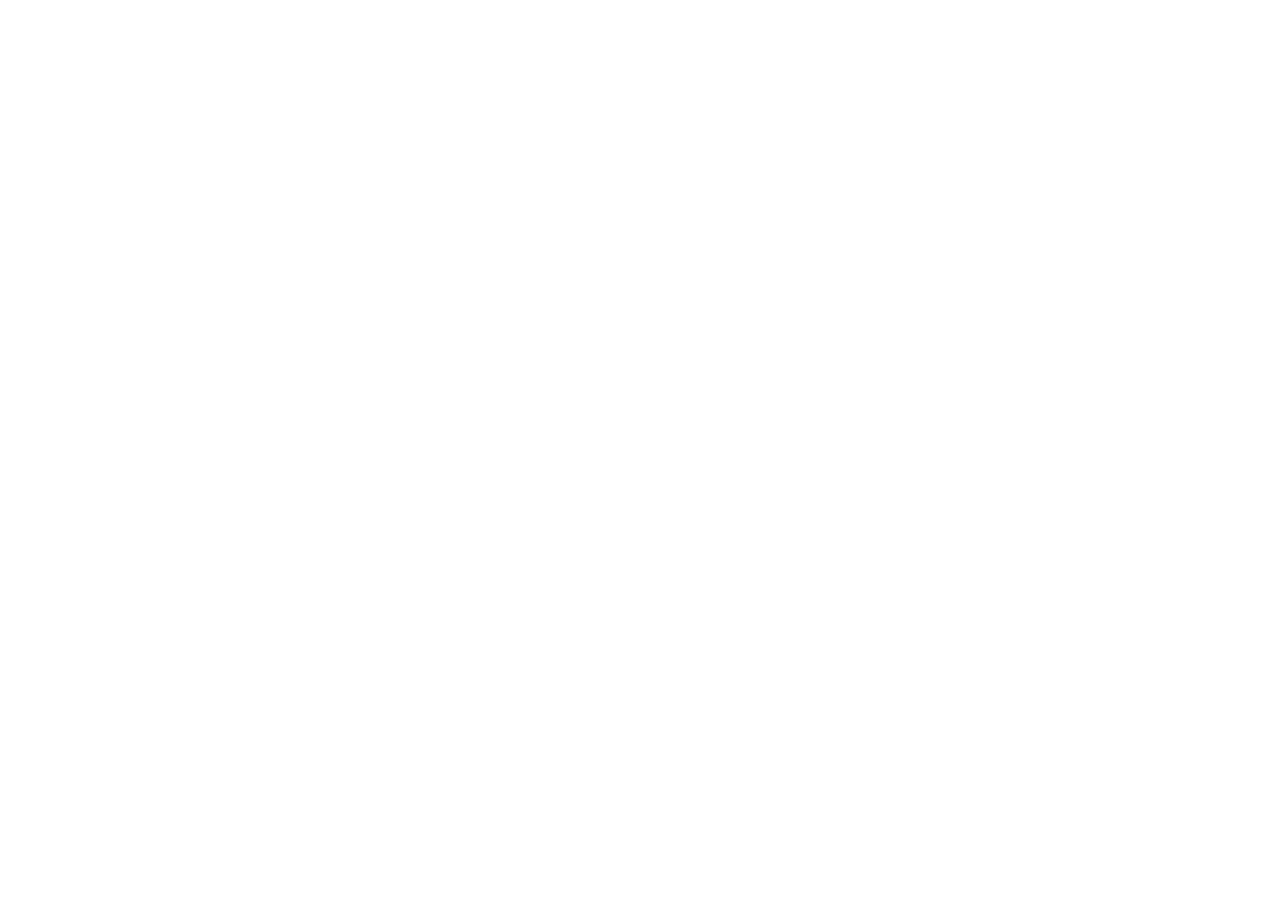
==== commit 59f33ffe: "update" ====
--- a/index.html
+++ b/index.html
@@ -1,20 +1,15 @@
 <!DOCTYPE html>
 <html lang="en">
-
 <head>
   <meta charset="UTF-8">
   <meta name="viewport" content="width=device-width, initial-scale=1.0">
   <link rel="icon" href="https://cdn.jsdelivr.net/gh/slidevjs/slidev/assets/favicon.png">
-  <link rel="stylesheet"
-    href="https://fonts.googleapis.com/css2?family=Avenir+Next:wght@200;400;600&family=Nunito+Sans:wght@200;400;600&family=Fira+Code:wght@200;400;600&display=swap"
-    type="text/css">
-  <script type="module" crossorigin src="assets/index-4ricTCFQ.js"></script>
-  <link rel="stylesheet" crossorigin href="assets/index-AmIYanG_.css">
+<link rel="stylesheet" href="https://fonts.googleapis.com/css2?family=Avenir+Next:wght@200;400;600&family=Nunito+Sans:wght@200;400;600&family=Fira+Code:wght@200;400;600&display=swap" type="text/css">
+  <script type="module" crossorigin src="/Slidev/assets/index-UYScYuqN.js"></script>
+  <link rel="stylesheet" crossorigin href="/Slidev/assets/index-AmIYanG_.css">
 </head>
-
 <body>
   <div id="app"></div>
-
+  
 </body>
-
-</html>+</html>
